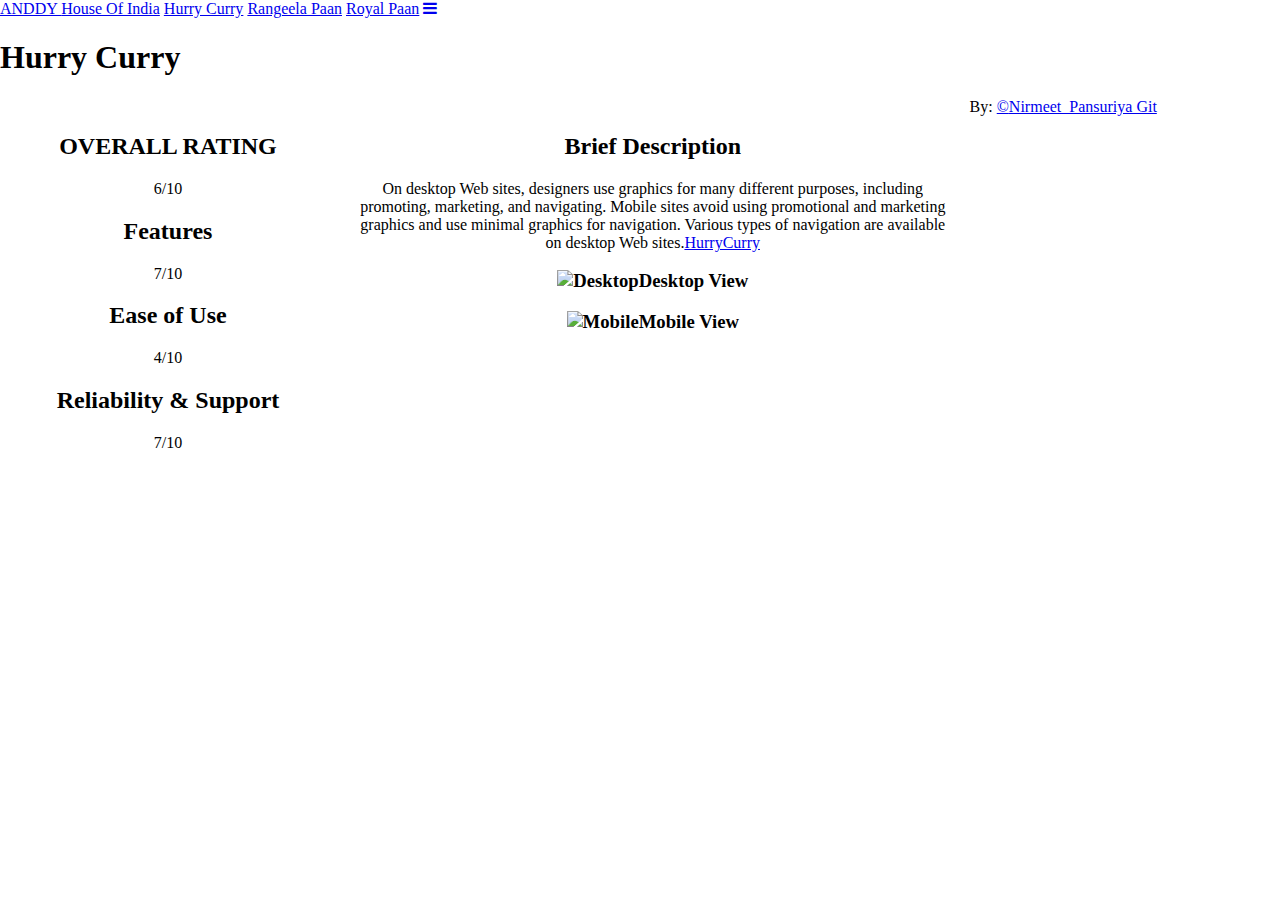
==== hurrycurry.html @ 8bd4edfd "Added new pages of bussiness" ====
<!DOCTYPE html>
<html>

<head>
  <meta charset="utf-8" />
  <meta name="viewport" content="width=device-width, initial-scale=1" />
  <meta name="description" content="Hi, My name is Nirmeet. I am student of St.clair creating restaurants bussiness Web review">
  <meta name="author" content="Nirmeet_Pansuriya" />
  <title>Food chainm web review</title>
  <link rel="stylesheet" href="css/styles.css" />
  <link rel="stylesheet" href="css/grid.css" />
  <link rel="stylesheet" href="https://cdnjs.cloudflare.com/ajax/libs/font-awesome/4.7.0/css/font-awesome.min.css">
</head>

<body>
  <header>
    <!-- Nav goes here -->
    <nav>
 
      <div class="topnav" id="myTopnav">
        <a href="./index.html">ANDDY </a>
        
        <a href="./houseofindia.html">House Of India</a>
      
      
        <a href="./hurrycurry.html">Hurry Curry</a>
     
      
        <a href="./rangeelapaan.html">Rangeela Paan</a>
    
      
        <a href="./royalpaan.html">Royal Paan</a>
     
        <a href="javascript:void(0);" class="icon" onclick="myFunction()">
          <i class="fa fa-bars"></i>
      </a>
    </div>
     
  </nav>
  </header>
  <main>
    <!-- Content goes here -->
    <h1>Hurry Curry</h1>
    <div class="col-3 right">
      <div class="aside">
        <h2>OVERALL RATING</h2>
        <p>6/10</p>
        <h2>Features</h2>
        <p>7/10</p>
        <h2>Ease of Use</h2>
        <p>4/10</p>
        <h2>Reliability & Support</h2>
        <p>7/10</p>
      </div>
    </div>
      
    
    <div class="col-6">
      <h2>Brief Description</h2>
      <p>On desktop Web sites, designers use graphics for many different purposes, including promoting, marketing, and navigating. Mobile sites avoid using promotional and marketing graphics and use minimal graphics for navigation. Various types of navigation are available on desktop Web sites.<a href="https://www.hurrycurry.ca/">HurryCurry</a></p>
      <div class="row">
        <div class="column">
          <h3><img src="./image/HurryCurry_web.png" alt="Desktop" style="width:100%">Desktop View</h3>
        </div>
        <div class="column">
          <h3><img src="./image/HurryCurry_mobile.png" alt="Mobile" style="width:100%">Mobile View</h3>
        </div>
      </div>
    </div>
  </main>
  <footer>
    <!-- Github link goes here -->
    By: <a href="https://github.com/Nirmeet-DEV1204/Nirmeet_WEB301_Assignments_F22.git" target="_blank"><span>&copy</span>Nirmeet_Pansuriya Git</a>
  </footer>
  <script src="https://ajax.googleapis.com/ajax/libs/jquery/3.6.0/jquery.min.js"></script>
  <script type="text/javascript" src="js/script.js"></script>
</body>

</html>
---- css/styles.css ----
html, body{
    margin: 0;
    padding: 0;
}
---- css/grid.css ----
[class*="col-"] {
    float: left;
    padding: 15px;
    text-align: center;
    box-sizing: border-box;
    margin-left: 1%;
    width: 100%;
  } 
  [class*="col-"]:first-child {
    margin-left: 0;
  }
  .row::after {
    content: "";
    clear: both;
    display: table;
    margin: 0 0 10px 0;
  }
  
  @media screen and (min-width: 400px) {
    .col-1 {
      /* Originally we started with this */
      /* width: calc(100% / 12); */
      /* now we need to account for a 1% margin, 11 times (so we subtract it from 100) */
      width: calc((100% - 11%) / 12);
      /* width: calc(89% / 12); */
    }
    .col-2 {
      /* Originally we started with this */
      /* width: calc(2 * (100% / 12)); */
      /* now we need to account for a 1% margin, 11 times (so we subtract it from 100) */
      /* We add 1% afterwards because we lost 1 margin between two columns, so that 1% margin goes into this elements width */
      width: calc(2 * ((100% - 11%) / 12) + (1 * 1%));
      /* width: calc(2 * (89% / 12) + 1%); */
    }
    .col-3 {
      /* Originally we started with this */
      /* width: calc(3 * (100% / 12)); */
      /* now we need to account for a 1% margin, 11 times (so we subtract it from 100) */
      /* We add 1% afterwards 2 times because we lost 2 margins between the 3 columns, so that 2% margin goes into this elements width */
      width: calc(3 * ((100% - 11%) / 12) + (2 * 1%));
      /* width: calc(3 * (89% / 12) + 2%); */
    }
    .col-4 {
      width: calc(4 * ((100% - 11%) / 12) + (3 * 1%));
      /* width: calc(4 * (89% / 12) + 3%); */
    }
    .col-5 {
      width: calc(5 * ((100% - 11%) / 12) + (4 * 1%));
      /* width: calc(5 * (89% / 12) + 4%); */
    }
    .col-6 {
      width: calc(6 * ((100% - 11%) / 12) + (5 * 1%));
    }
    .col-7 {
      width: calc(7 * ((100% - 11%) / 12) + (6 * 1%));
    }
    .col-8 {
      width: calc(8 * ((100% - 11%) / 12) + (7 * 1%));
    }
    .col-9 {
      width: calc(9 * ((100% - 11%) / 12) + (8 * 1%));
    }
    .col-10 {
      width: calc(10 * ((100% - 11%) / 12) + (9 * 1%));
    }
    .col-11 {
      width: calc(11 * ((100% - 11%) / 12) + (10 * 1%));
      /* width: calc(11 * (89% / 12) + 10%); */
    }
    .col-12 {
      width: 100%;
    }
  }
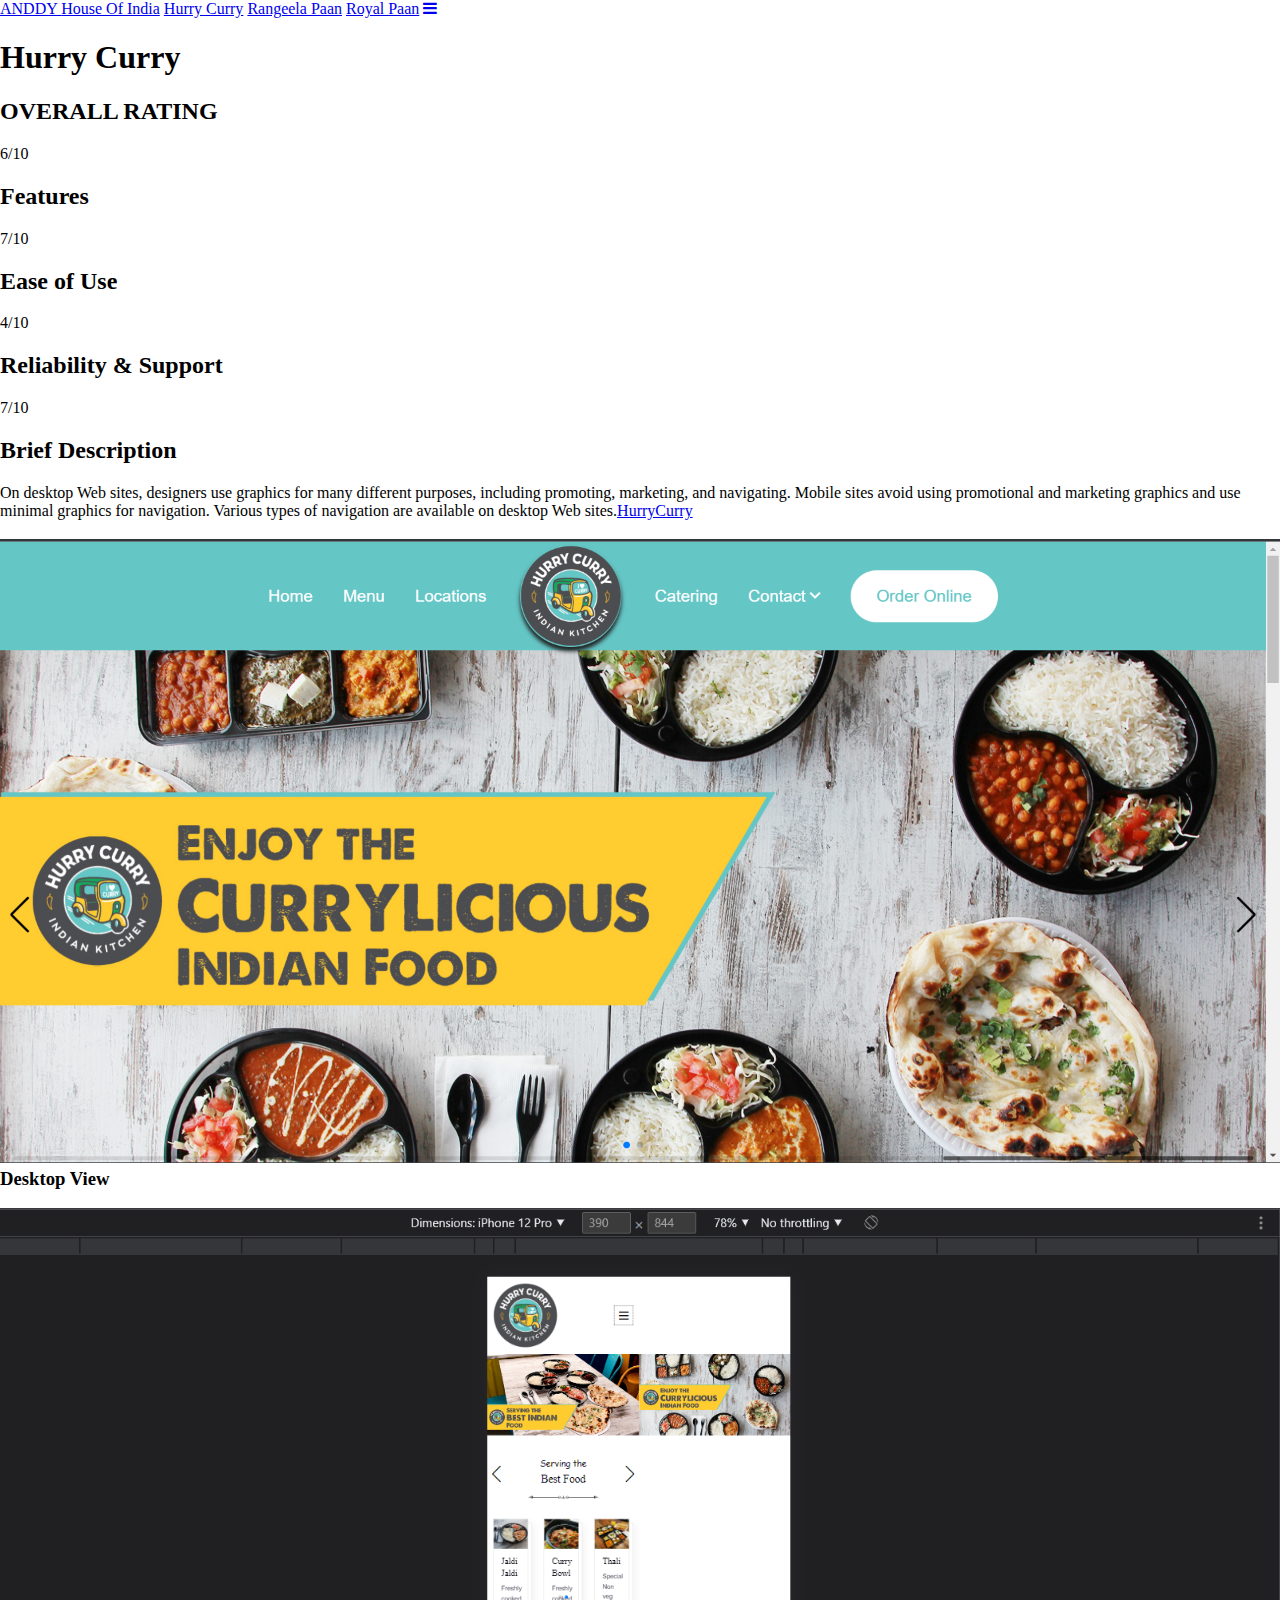
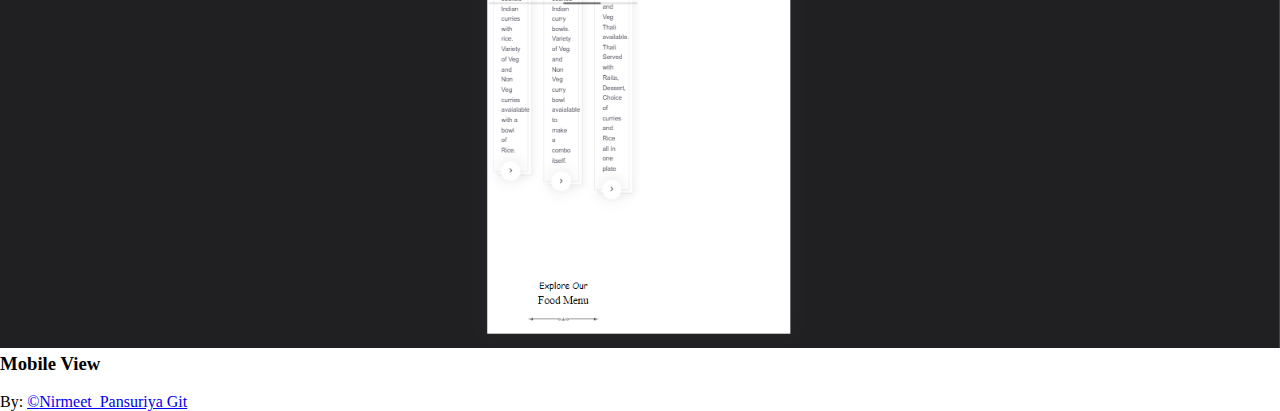
==== commit 6a852181: "Add files via upload" ====
--- a/hurrycurry.html
+++ b/hurrycurry.html
@@ -8,7 +8,7 @@
   <meta name="author" content="Nirmeet_Pansuriya" />
   <title>Food chainm web review</title>
   <link rel="stylesheet" href="css/styles.css" />
-  <link rel="stylesheet" href="css/grid.css" />
+  <link rel="stylesheet" href="../-WEB301-22F-002-Mobile-Web-Development-Fall-2022-Assignment-3/css/grid.css" />
   <link rel="stylesheet" href="https://cdnjs.cloudflare.com/ajax/libs/font-awesome/4.7.0/css/font-awesome.min.css">
 </head>
 
